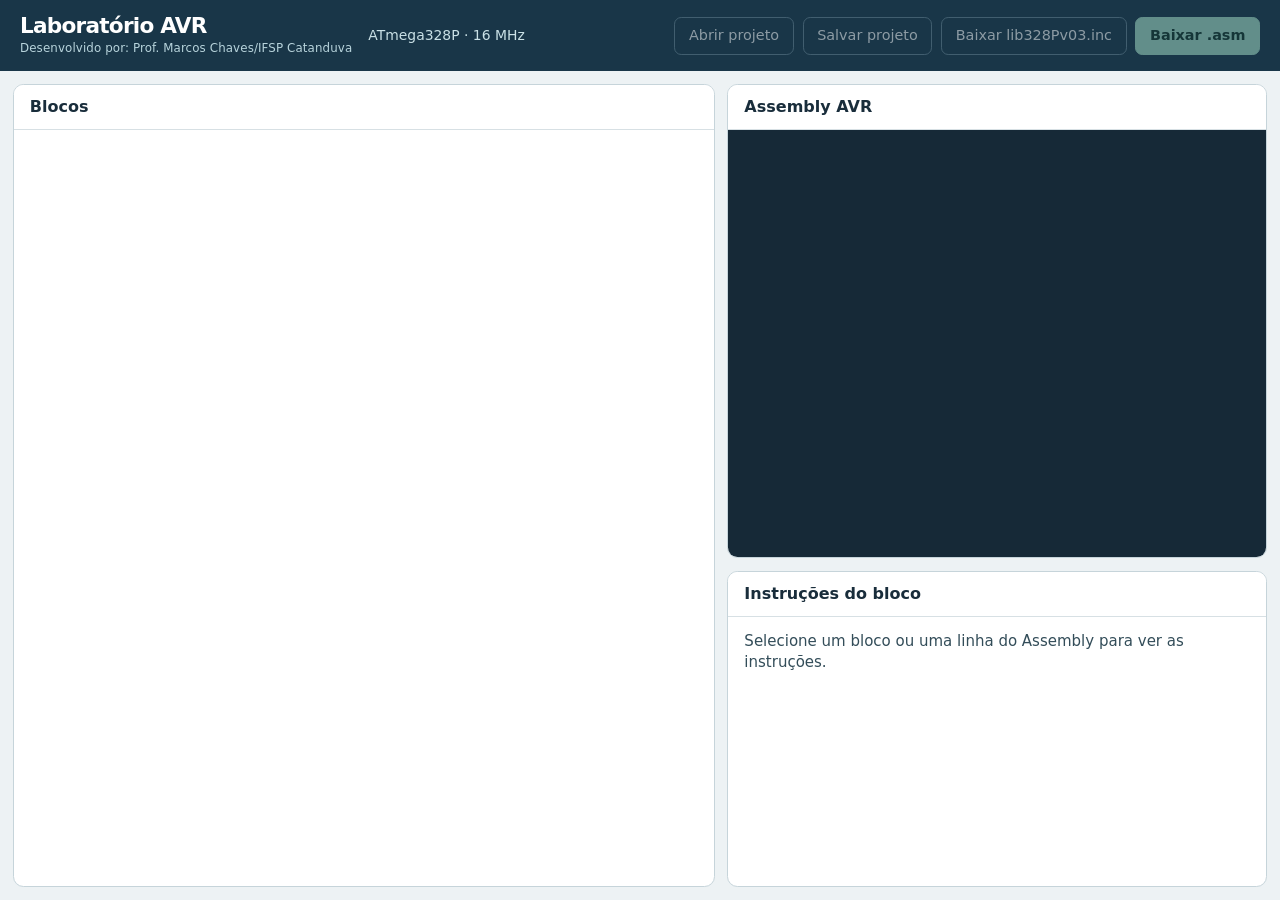
==== blocklyavr/demos/commands/index.html @ 83abec9c "Add files via upload" ====
<!doctype html>
<html lang="pt-BR">
<head>
  <meta charset="utf-8">
  <meta name="viewport" content="width=device-width, initial-scale=1">
  <link rel="icon" href="../../blockly/appengine/favicon.ico">
  <link rel="stylesheet" href="blockly-atmega.css">
  <script src="blockly-atmega.js"></script>
  <title>Laboratório AVR · ATmega328P</title>
</head>
<body class="studio">
  <header class="toolbar">
    <div class="identity">
      <div class="brand">
        <h1>Laboratório AVR</h1>
        <small class="author">Desenvolvido por: Prof. Marcos Chaves/IFSP Catanduva</small>
      </div>
      <span>ATmega328P · 16 MHz</span>
    </div>
    <div class="actions">
      <button id="load-design" type="button" disabled>Abrir projeto</button>
      <button id="save-design" type="button" disabled>Salvar projeto</button>
      <button id="save-lib" type="button" disabled title="Baixe lib328Pv03.inc para a pasta do projeto quando o programa incluir a biblioteca">Baixar lib328Pv03.inc</button>
      <button id="save-asm" class="primary" type="button" disabled>Baixar .asm</button>
      <input id="design-file-input" type="file" accept=".xml,application/xml,text/xml" hidden>
    </div>
  </header>
  <div id="file-message" role="alert" hidden></div>
  <main>
    <section class="workspace panel" aria-labelledby="workspace-title">
      <h2 id="workspace-title">Blocos</h2>
      <iframe id="blockly-editor" src="blockly-frame.html" title="Área de programação em blocos"></iframe>
    </section>
    <div class="inspector">
      <section class="assembly panel" aria-labelledby="assembly-title">
        <h2 id="assembly-title">Assembly AVR</h2>
        <div id="diagnostics" role="alert" hidden></div>
        <div id="asm-lines" aria-label="Linhas do programa Assembly" tabindex="0"></div>
      </section>
      <section class="details panel" aria-labelledby="details-title">
        <h2 id="details-title">Instruções do bloco</h2>
        <div id="explanations">Selecione um bloco ou uma linha do Assembly para ver as instruções.</div>
      </section>
    </div>
  </main>
</body>
</html>
---- blocklyavr/demos/commands/blockly-atmega.css ----
* { box-sizing: border-box; }
[hidden] { display: none !important; }
html, body { height: 100%; margin: 0; }
body { font: 15px/1.45 Inter, system-ui, sans-serif; color: #192d3b; }
button { font: inherit; cursor: pointer; }
button:focus-visible, [tabindex]:focus-visible { outline: 3px solid #447dd5; outline-offset: -3px; }
.studio { display: flex; flex-direction: column; background: #edf2f4; }
.toolbar {
  display: flex; align-items: center; justify-content: space-between; gap: 1rem;
  flex-wrap: wrap; padding: .85rem 1.25rem; background: #193648; color: white;
}
.identity, .actions { display: flex; align-items: center; flex-wrap: wrap; gap: .55rem; }
.identity { gap: 1rem; }
.identity .brand { display: flex; flex-direction: column; gap: .12rem; }
.identity h1 { margin: 0; font-size: 1.35rem; letter-spacing: -.035em; line-height: 1.15; }
.identity .author { color: #b8d4dc; font-size: .74rem; font-weight: 400; letter-spacing: .01em; }
.identity span { color: #cae1e6; font-size: .87rem; }
.actions button {
  padding: .47rem .85rem; border: 1px solid #6a8797; background: transparent;
  color: #fff; font-size: .9rem; border-radius: .45rem;
}
.actions button:hover { background: #315167; }
.actions .primary { background: #abe6cc; border-color: #abe6cc; color: #12372a; font-weight: 650; }
.actions .primary:hover { background: #c2efd9; }
.actions button:disabled { opacity: .5; cursor: default; }
.studio main {
  flex: 1; display: grid; grid-template-columns: minmax(0, 1.3fr) minmax(0, 1fr);
  min-height: 0; gap: .8rem; padding: .8rem;
}
.panel {
  min-width: 0; min-height: 0; display: flex; flex-direction: column;
  overflow: hidden; border: 1px solid #c6d4da; border-radius: .65rem; background: white;
}
.panel > h2 {
  margin: 0; padding: .65rem 1rem; border-bottom: 1px solid #d7e0e4;
  background: #fff; font-size: 1rem; font-weight: 650;
}
#blockly-editor { width: 100%; min-height: 0; flex: 1; border: 0; }
.inspector { min-width: 0; min-height: 0; display: grid; grid-template-rows: 3fr 2fr; gap: .8rem; }
#asm-lines, #diagnostics, #explanations { overflow: auto; min-height: 0; }
#asm-lines { flex: 1; padding: .6rem 0; background: #162937; color: #e1edf1; }
.asm-line {
  display: block; min-width: 100%; width: max-content; padding: 0 .6rem 0 0;
  border: 0; border-left: .22rem solid transparent; background: transparent; color: inherit;
  font: .84rem/1.65 "IBM Plex Mono", Consolas, monospace; white-space: pre; text-align: left;
}
.asm-line::before {
  content: attr(data-line); display: inline-block; position: sticky; left: 0;
  width: 3.1em; margin-right: .8em; color: #a3b5c0; background: #162937; text-align: right;
}
.asm-line:hover, .asm-line:hover::before { background: #223d50; }
.asm-line.is-selected, .asm-line.is-selected::before { background: #2c524d; color: #fff; }
.asm-line.is-selected { border-left-color: #8fe2bb; }
.asm-line.is-current, .asm-line.is-current::before { background: #356354; }
#diagnostics, #file-message { background: #fff5df; color: #714000; }
#diagnostics, #explanations, #file-message { padding: .85rem 1rem; }
#diagnostics h3, #explanations h3 { margin: 0 0 .4rem; font-size: 1rem; }
#diagnostics p, #explanations p { margin: .2rem 0; }
#explanations { color: #334d59; }
.instruction { padding: .65rem 0; }
.instruction + .instruction { border-top: 1px solid #dce5e8; }
.instruction small { font-size: .75rem; color: #4d656f; margin-right: .65rem; }
.instruction code { color: #0c614b; font: 650 .9rem/1.5 "IBM Plex Mono", Consolas, monospace; }
.instruction p { font-size: .9rem; }
.instruction .effects { color: #435c69; }
.instruction.is-current { background: #edf8f2; }
.blocks-frame { overflow: hidden; }
.blocks-frame .blocklySvg {
  background: radial-gradient(#c9d8de .9px, transparent 1px) 0 0 / 18px 18px #f9fbfc;
  border: 0;
}
.blocks-frame .blocklyToolboxDiv { background: #fff; border-right: 1px solid #d7e0e4; }
.blocks-frame .blocklyTreeRoot { padding: .6rem .3rem; }
.blocks-frame .blocklyTreeRow { height: 2.2rem; line-height: 2.2rem; border-radius: .35rem; }
.blocks-frame .blocklyTreeLabel { font: 600 .88rem/1.3 Inter, system-ui, sans-serif; }
.blocks-frame .blocklyTreeSelected { background: #27516a; }
.blocks-frame .blocklyTreeIconNone { background-image: none; }
@media (max-width: 760px) {
  .studio { height: auto; min-height: 100%; }
  .studio main { display: flex; flex-direction: column; }
  .workspace { height: 58vh; min-height: 19rem; }
  .inspector { grid-template-rows: minmax(16rem, 44vh) minmax(10rem, 35vh); }
  .toolbar { padding: .7rem .85rem; }
}
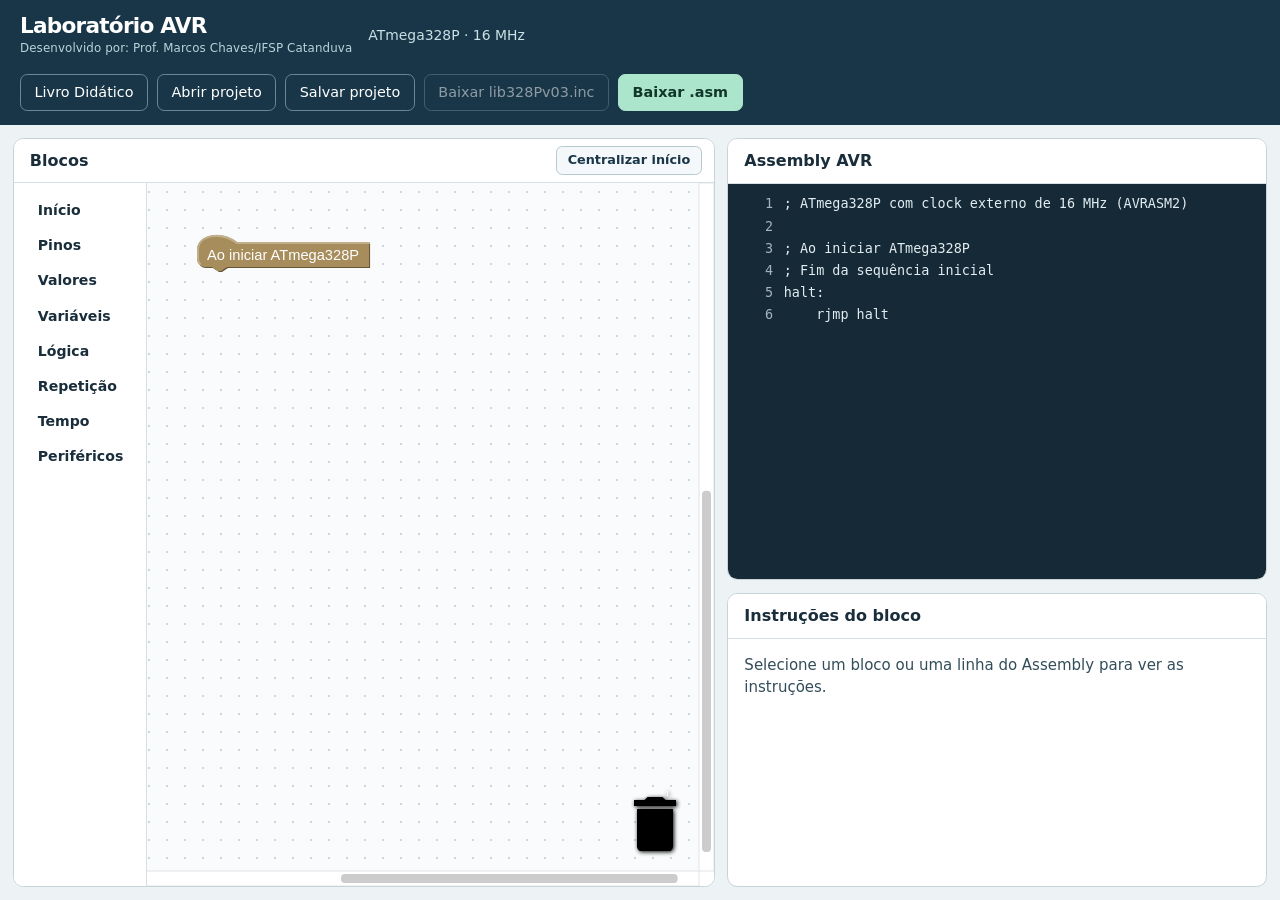
==== commit 18b5969e: "Add files via upload" ====
--- a/blocklyavr/demos/commands/index.html
+++ b/blocklyavr/demos/commands/index.html
@@ -2,22 +2,28 @@
 <html lang="pt-BR">
 <head>
   <meta charset="utf-8">
-  <meta name="viewport" content="width=device-width, initial-scale=1">
+  <meta name="viewport" content="width=device-width, initial-scale=1, viewport-fit=cover">
   <link rel="icon" href="../../blockly/appengine/favicon.ico">
   <link rel="stylesheet" href="blockly-atmega.css">
+  <script src="../../js/avr/datasheet-catalog.js"></script>
+  <script src="../../js/avr/datasheet-diagrams.js"></script>
   <script src="blockly-atmega.js"></script>
   <title>Laboratório AVR · ATmega328P</title>
 </head>
 <body class="studio">
   <header class="toolbar">
-    <div class="identity">
-      <div class="brand">
-        <h1>Laboratório AVR</h1>
-        <small class="author">Desenvolvido por: Prof. Marcos Chaves/IFSP Catanduva</small>
+    <div class="toolbar-top">
+      <div class="identity">
+        <div class="brand">
+          <h1>Laboratório AVR</h1>
+          <small class="author">Desenvolvido por: Prof. Marcos Chaves/IFSP Catanduva</small>
+        </div>
+        <span>ATmega328P · 16 MHz</span>
       </div>
-      <span>ATmega328P · 16 MHz</span>
+      <button id="toggle-actions" class="menu-toggle" type="button" aria-expanded="false" aria-controls="toolbar-actions" aria-label="Abrir menu de ações">Menu</button>
     </div>
-    <div class="actions">
+    <div id="toolbar-actions" class="actions">
+      <a id="open-guide" class="action-link" href="guia-didatico.html" target="_blank" rel="noopener">Livro Didático</a>
       <button id="load-design" type="button" disabled>Abrir projeto</button>
       <button id="save-design" type="button" disabled>Salvar projeto</button>
       <button id="save-lib" type="button" disabled title="Baixe lib328Pv03.inc para a pasta do projeto quando o programa incluir a biblioteca">Baixar lib328Pv03.inc</button>
@@ -26,18 +32,31 @@
     </div>
   </header>
   <div id="file-message" role="alert" hidden></div>
-  <main>
+  <nav id="mobile-view-bar" class="mobile-view-bar" aria-label="Alternar visualização">
+    <button id="view-split" type="button" class="view-tab is-active" data-view="split" aria-pressed="true">Dividido</button>
+    <button id="view-blocks" type="button" class="view-tab" data-view="blocks" aria-pressed="false">Blocos</button>
+    <button id="view-assembly" type="button" class="view-tab" data-view="assembly" aria-pressed="false">Assembly <span id="view-assembly-badge" class="error-badge" aria-label="Erros nos blocos" hidden></span></button>
+    <button id="view-details" type="button" class="view-tab" data-view="details" aria-pressed="false">Explicação</button>
+  </nav>
+  <main id="studio-main" data-mobile-view="split" data-inspector-tab="assembly">
     <section class="workspace panel" aria-labelledby="workspace-title">
-      <h2 id="workspace-title">Blocos</h2>
+      <div class="panel-header">
+        <h2 id="workspace-title">Blocos</h2>
+        <button id="center-start" class="panel-action" type="button" disabled title="Centralizar o bloco selecionado ou o bloco Ao iniciar ATmega328P">Centralizar início</button>
+      </div>
       <iframe id="blockly-editor" src="blockly-frame.html" title="Área de programação em blocos"></iframe>
     </section>
     <div class="inspector">
-      <section class="assembly panel" aria-labelledby="assembly-title">
-        <h2 id="assembly-title">Assembly AVR</h2>
+      <div id="inspector-tabs" class="inspector-tabs" role="tablist" aria-label="Painéis do inspetor">
+        <button id="tab-assembly" type="button" class="inspector-tab is-active" role="tab" data-inspector-tab="assembly" aria-selected="true" aria-controls="panel-assembly">Assembly AVR <span id="tab-assembly-badge" class="error-badge" aria-label="Erros nos blocos" hidden></span></button>
+        <button id="tab-details" type="button" class="inspector-tab" role="tab" data-inspector-tab="details" aria-selected="false" aria-controls="panel-details">Instruções do bloco</button>
+      </div>
+      <section id="panel-assembly" class="assembly panel" aria-labelledby="assembly-title">
+        <h2 id="assembly-title">Assembly AVR <span id="assembly-error-badge" class="error-badge" aria-label="Erros nos blocos" hidden></span></h2>
         <div id="diagnostics" role="alert" hidden></div>
         <div id="asm-lines" aria-label="Linhas do programa Assembly" tabindex="0"></div>
       </section>
-      <section class="details panel" aria-labelledby="details-title">
+      <section id="panel-details" class="details panel" aria-labelledby="details-title">
         <h2 id="details-title">Instruções do bloco</h2>
         <div id="explanations">Selecione um bloco ou uma linha do Assembly para ver as instruções.</div>
       </section>
--- a/blocklyavr/demos/commands/blockly-atmega.css
+++ b/blocklyavr/demos/commands/blockly-atmega.css
@@ -4,25 +4,43 @@
 body { font: 15px/1.45 Inter, system-ui, sans-serif; color: #192d3b; }
 button { font: inherit; cursor: pointer; }
 button:focus-visible, [tabindex]:focus-visible { outline: 3px solid #447dd5; outline-offset: -3px; }
-.studio { display: flex; flex-direction: column; background: #edf2f4; }
+.studio {
+  display: flex; flex-direction: column;
+  height: 100vh; height: 100dvh;
+  padding-top: env(safe-area-inset-top, 0px);
+  padding-bottom: env(safe-area-inset-bottom, 0px);
+  background: #edf2f4;
+}
 .toolbar {
   display: flex; align-items: center; justify-content: space-between; gap: 1rem;
   flex-wrap: wrap; padding: .85rem 1.25rem; background: #193648; color: white;
 }
+.toolbar-top { display: flex; align-items: center; justify-content: space-between; gap: .75rem; min-width: 0; }
+.menu-toggle {
+  display: none; min-width: 44px; min-height: 44px; padding: .45rem .85rem;
+  border: 1px solid #6a8797; border-radius: .45rem; background: #23475d;
+  color: #fff; font-size: .88rem; font-weight: 600; flex-shrink: 0;
+}
+.menu-toggle:hover { background: #315167; }
 .identity, .actions { display: flex; align-items: center; flex-wrap: wrap; gap: .55rem; }
 .identity { gap: 1rem; }
 .identity .brand { display: flex; flex-direction: column; gap: .12rem; }
 .identity h1 { margin: 0; font-size: 1.35rem; letter-spacing: -.035em; line-height: 1.15; }
 .identity .author { color: #b8d4dc; font-size: .74rem; font-weight: 400; letter-spacing: .01em; }
 .identity span { color: #cae1e6; font-size: .87rem; }
-.actions button {
+.actions button,
+.actions .action-link {
   padding: .47rem .85rem; border: 1px solid #6a8797; background: transparent;
   color: #fff; font-size: .9rem; border-radius: .45rem;
-}
-.actions button:hover { background: #315167; }
+  text-decoration: none; display: inline-flex; align-items: center; justify-content: center;
+}
+.actions button:hover,
+.actions .action-link:hover { background: #315167; }
+.actions .action-link:focus-visible { outline: 3px solid #447dd5; outline-offset: -3px; }
 .actions .primary { background: #abe6cc; border-color: #abe6cc; color: #12372a; font-weight: 650; }
 .actions .primary:hover { background: #c2efd9; }
 .actions button:disabled { opacity: .5; cursor: default; }
+.mobile-view-bar, .inspector-tabs { display: none; }
 .studio main {
   flex: 1; display: grid; grid-template-columns: minmax(0, 1.3fr) minmax(0, 1fr);
   min-height: 0; gap: .8rem; padding: .8rem;
@@ -35,6 +53,25 @@
   margin: 0; padding: .65rem 1rem; border-bottom: 1px solid #d7e0e4;
   background: #fff; font-size: 1rem; font-weight: 650;
 }
+.panel-header {
+  display: flex; align-items: center; justify-content: space-between; gap: .5rem;
+  padding: .42rem .75rem .42rem 1rem; border-bottom: 1px solid #d7e0e4; background: #fff;
+}
+.panel-header h2 { margin: 0; font-size: 1rem; font-weight: 650; }
+.panel-action {
+  padding: .28rem .65rem; border: 1px solid #b6c8d0; border-radius: .4rem;
+  background: #f5f8fa; color: #193648; font-size: .8rem; font-weight: 600;
+  white-space: nowrap; flex-shrink: 0;
+}
+.panel-action:hover { background: #e8f0f4; }
+.panel-action:disabled { opacity: .5; cursor: default; }
+.error-badge {
+  display: inline-flex; align-items: center; justify-content: center;
+  min-width: 1.25em; height: 1.25em; padding: 0 .35em; margin-left: .3em;
+  border-radius: 999px; background: #b54708; color: #fff;
+  font-size: .72rem; font-weight: 700; line-height: 1; vertical-align: middle;
+}
+.panel.has-error > h2 { background: #fff5df; color: #714000; }
 #blockly-editor { width: 100%; min-height: 0; flex: 1; border: 0; }
 .inspector { min-width: 0; min-height: 0; display: grid; grid-template-rows: 3fr 2fr; gap: .8rem; }
 #asm-lines, #diagnostics, #explanations { overflow: auto; min-height: 0; }
@@ -64,21 +101,282 @@
 .instruction p { font-size: .9rem; }
 .instruction .effects { color: #435c69; }
 .instruction.is-current { background: #edf8f2; }
+.hardware-card {
+  margin-top: .85rem;
+  border: 1px solid #bfd1d8;
+  border-radius: .55rem;
+  background: #f6fafb;
+  overflow: hidden;
+  max-width: 100%;
+  min-width: 0;
+}
+.hardware-card > summary {
+  padding: .6rem .85rem;
+  background: #e6eff3;
+  color: #163344;
+  font-size: .88rem;
+  font-weight: 650;
+  cursor: pointer;
+  list-style-position: inside;
+  overflow-wrap: anywhere;
+}
+.hardware-card > summary:hover { background: #dae7ed; }
+.hardware-card-body {
+  padding: .75rem .85rem;
+  display: flex;
+  flex-direction: column;
+  gap: .55rem;
+  min-width: 0;
+}
+.hardware-summary { font-size: .88rem; color: #243b47; margin: 0; overflow-wrap: anywhere; }
+.hardware-external-note {
+  margin: 0;
+  padding: .5rem .65rem;
+  border-left: 3px solid #d97706;
+  border-radius: .35rem;
+  background: #fff8e6;
+  color: #6b3f00;
+  font-size: .82rem;
+  overflow-wrap: anywhere;
+}
+.hardware-registers {
+  margin: 0;
+  padding-left: 1.15rem;
+  display: flex;
+  flex-direction: column;
+  gap: .3rem;
+  font-size: .82rem;
+  color: #2f4652;
+}
+.hardware-registers li { overflow-wrap: anywhere; }
+.hardware-registers code {
+  color: #0c614b;
+  font: 650 .82rem/1.4 "IBM Plex Mono", Consolas, monospace;
+}
+.hardware-diagram {
+  width: 100%;
+  max-width: 100%;
+  border: 1px solid #cbd9df;
+  border-radius: .45rem;
+  background: #f8fafc;
+  overflow: hidden;
+}
+.hardware-diagram svg {
+  width: 100%;
+  max-width: 100%;
+  height: auto;
+  display: block;
+}
+.hardware-diagram.is-expanded {
+  overflow-x: auto;
+  -webkit-overflow-scrolling: touch;
+}
+.hardware-diagram.is-expanded svg {
+  min-width: 560px;
+}
+.hardware-caption {
+  margin: 0;
+  font-size: .76rem;
+  color: #4b636e;
+  overflow-wrap: anywhere;
+}
+.hardware-reference {
+  margin: 0;
+  padding: .45rem .6rem;
+  border-radius: .35rem;
+  background: #eaf1f4;
+  color: #1c3a4b;
+  font-size: .79rem;
+  font-weight: 600;
+  overflow-wrap: anywhere;
+}
+.hardware-actions {
+  display: flex;
+  flex-wrap: wrap;
+  align-items: center;
+  gap: .5rem;
+  margin-top: .15rem;
+}
+.hardware-zoom-toggle {
+  padding: .35rem .7rem;
+  border: 1px solid #9db4bf;
+  border-radius: .4rem;
+  background: #fff;
+  color: #193648;
+  font-size: .82rem;
+  font-weight: 600;
+}
+.hardware-zoom-toggle:hover { background: #edf4f7; }
+.hardware-guide-link {
+  display: inline-flex;
+  align-items: center;
+  justify-content: center;
+  padding: .38rem .78rem;
+  border: 1px solid #1f4b66;
+  border-radius: .4rem;
+  background: #1f4b66;
+  color: #fff;
+  font-size: .82rem;
+  font-weight: 600;
+  text-decoration: none;
+}
+.hardware-guide-link:hover { background: #295d7d; }
+.hardware-guide-link:focus-visible { outline: 3px solid #447dd5; outline-offset: 2px; }
 .blocks-frame { overflow: hidden; }
 .blocks-frame .blocklySvg {
   background: radial-gradient(#c9d8de .9px, transparent 1px) 0 0 / 18px 18px #f9fbfc;
   border: 0;
-}
-.blocks-frame .blocklyToolboxDiv { background: #fff; border-right: 1px solid #d7e0e4; }
+  touch-action: none;
+}
+.blocks-frame .blocklyFlyoutBackground { touch-action: none; }
+.blocks-frame .blocklyToolboxDiv {
+  background: #fff; border-right: 1px solid #d7e0e4;
+  touch-action: pan-y;
+}
 .blocks-frame .blocklyTreeRoot { padding: .6rem .3rem; }
 .blocks-frame .blocklyTreeRow { height: 2.2rem; line-height: 2.2rem; border-radius: .35rem; }
 .blocks-frame .blocklyTreeLabel { font: 600 .88rem/1.3 Inter, system-ui, sans-serif; }
 .blocks-frame .blocklyTreeSelected { background: #27516a; }
 .blocks-frame .blocklyTreeIconNone { background-image: none; }
 @media (max-width: 760px) {
-  .studio { height: auto; min-height: 100%; }
-  .studio main { display: flex; flex-direction: column; }
-  .workspace { height: 58vh; min-height: 19rem; }
-  .inspector { grid-template-rows: minmax(16rem, 44vh) minmax(10rem, 35vh); }
-  .toolbar { padding: .7rem .85rem; }
-}
+  .studio {
+    height: 100vh; height: 100dvh; min-height: 0;
+    overflow: hidden;
+  }
+  .toolbar, #file-message, .mobile-view-bar { flex-shrink: 0; }
+  .mobile-view-bar {
+    display: grid; grid-template-columns: repeat(4, minmax(0, 1fr));
+    gap: .3rem; padding: .35rem .5rem;
+    background: #dde6ea; border-bottom: 1px solid #c6d4da;
+  }
+  .view-tab {
+    min-width: 0; min-height: 44px; padding: .35rem .25rem;
+    border: 1px solid #b6c8d0; border-radius: .45rem;
+    background: #f5f8fa; color: #193648;
+    font-size: .78rem; font-weight: 600; line-height: 1.15;
+    text-align: center; white-space: nowrap; overflow: hidden; text-overflow: ellipsis;
+  }
+  .view-tab:hover { background: #e8f0f4; }
+  .view-tab.is-active {
+    background: #193648; border-color: #193648; color: #fff;
+  }
+  .studio main {
+    flex: 1 1 0; min-height: 0; overflow: hidden;
+    display: flex; flex-direction: column;
+    padding: .45rem; gap: .45rem;
+  }
+  .panel > h2 { padding: .42rem .75rem; font-size: .9rem; }
+  .panel-header { padding: .28rem .5rem .28rem .75rem; }
+  .panel-header h2 { font-size: .9rem; }
+  .panel-action {
+    min-width: 44px; min-height: 36px; padding: .25rem .6rem; font-size: .78rem;
+  }
+  .workspace { flex: 55 1 0; height: auto; min-height: 0; }
+  .inspector {
+    flex: 45 1 0; min-height: 0;
+    display: flex; flex-direction: column; gap: 0;
+  }
+  .inspector-tabs {
+    display: grid; grid-template-columns: repeat(2, minmax(0, 1fr));
+    gap: .25rem; padding: .25rem; flex-shrink: 0;
+    background: #dde6ea; border: 1px solid #c6d4da; border-bottom: 0;
+    border-radius: .65rem .65rem 0 0;
+  }
+  .inspector-tab {
+    min-width: 0; min-height: 44px; padding: .35rem .5rem;
+    border: 0; border-radius: .45rem;
+    background: transparent; color: #274456;
+    font-size: .82rem; font-weight: 600; line-height: 1.15;
+    text-align: center; white-space: nowrap; overflow: hidden; text-overflow: ellipsis;
+  }
+  .inspector-tab.is-active {
+    background: #fff; color: #193648;
+    box-shadow: 0 1px 2px rgba(25, 54, 72, .12);
+  }
+  .view-tab.has-error:not(.is-active),
+  .inspector-tab.has-error:not(.is-active) {
+    border-color: #d97706; background: #fff5df; color: #714000;
+  }
+  .view-tab.has-error.is-active { background: #714000; border-color: #714000; color: #fff; }
+  .inspector-tab.has-error.is-active { background: #fff5df; color: #714000; }
+  .studio main[data-mobile-view="split"] .inspector > .panel {
+    flex: 1 1 0; min-height: 0;
+    border-radius: 0 0 .65rem .65rem;
+  }
+  .studio main[data-mobile-view="split"] .inspector > .panel > h2 {
+    position: absolute; width: 1px; height: 1px; padding: 0; margin: -1px;
+    overflow: hidden; clip: rect(0, 0, 0, 0); white-space: nowrap; border: 0;
+  }
+  .studio main[data-mobile-view="split"][data-inspector-tab="assembly"] .details { display: none; }
+  .studio main[data-mobile-view="split"][data-inspector-tab="details"] .assembly { display: none; }
+  .studio main[data-mobile-view="blocks"] .workspace { flex: 1 1 0; }
+  .studio main[data-mobile-view="blocks"] .inspector { display: none; }
+  .studio main[data-mobile-view="assembly"] .workspace,
+  .studio main[data-mobile-view="assembly"] .inspector-tabs,
+  .studio main[data-mobile-view="assembly"] .details { display: none; }
+  .studio main[data-mobile-view="assembly"] .inspector,
+  .studio main[data-mobile-view="assembly"] .assembly { flex: 1 1 0; min-height: 0; }
+  .studio main[data-mobile-view="details"] .workspace,
+  .studio main[data-mobile-view="details"] .inspector-tabs,
+  .studio main[data-mobile-view="details"] .assembly { display: none; }
+  .studio main[data-mobile-view="details"] .inspector,
+  .studio main[data-mobile-view="details"] .details { flex: 1 1 0; min-height: 0; }
+  .toolbar {
+    flex-direction: column; align-items: stretch; gap: .55rem;
+    padding: .55rem .75rem;
+  }
+  .toolbar-top { width: 100%; align-items: center; }
+  .identity {
+    flex: 1 1 auto; min-width: 0; flex-direction: column;
+    align-items: flex-start; gap: .15rem;
+  }
+  .identity .brand { max-width: 100%; }
+  .identity h1 { font-size: 1.08rem; }
+  .identity .author { font-size: .68rem; line-height: 1.25; }
+  .identity span { font-size: .76rem; }
+  .menu-toggle { display: inline-flex; align-items: center; justify-content: center; }
+  .actions {
+    display: none; width: 100%;
+    grid-template-columns: repeat(2, minmax(0, 1fr)); gap: .5rem;
+  }
+  .actions.is-open { display: grid; }
+  .actions button,
+  .actions .action-link {
+    width: 100%; min-width: 44px; min-height: 44px;
+    padding: .5rem .65rem; font-size: .84rem; line-height: 1.2;
+    display: inline-flex; align-items: center; justify-content: center; text-align: center;
+  }
+  .actions .action-link { grid-column: 1 / -1; }
+  .hardware-card > summary,
+  .hardware-zoom-toggle,
+  .hardware-guide-link {
+    min-height: 44px;
+    display: inline-flex;
+    align-items: center;
+  }
+  .hardware-card > summary { display: list-item; line-height: 1.5; }
+  .hardware-actions { flex-direction: column; align-items: stretch; }
+  .hardware-zoom-toggle,
+  .hardware-guide-link { width: 100%; justify-content: center; }
+}
+@media (max-width: 520px) {
+  .blocks-frame .blocklyToolboxDiv {
+    max-width: 7.1rem;
+    overflow-x: hidden;
+    overflow-y: auto;
+    -webkit-overflow-scrolling: touch;
+  }
+  .blocks-frame .blocklyTreeRoot { padding: .35rem .2rem; }
+  .blocks-frame .blocklyTreeRow {
+    min-height: 2.6rem; height: 2.6rem; line-height: 2.6rem;
+    padding-left: .2rem; padding-right: .45rem; margin-bottom: .12rem;
+    border-radius: .35rem;
+  }
+  .blocks-frame .blocklyTreeIconNone { width: .35rem; background-image: none; }
+  .blocks-frame .blocklyTreeLabel {
+    font-size: .78rem; font-weight: 600; color: #192d3b; padding: 0 .2rem;
+  }
+  .blocks-frame .blocklyTreeSelected { background-color: #1f4b66 !important; }
+  .blocks-frame .blocklyTreeSelected .blocklyTreeLabel { color: #fff; }
+  .blocks-frame .blocklyFlyoutBackground { fill: #eef3f6; fill-opacity: .92; }
+}
